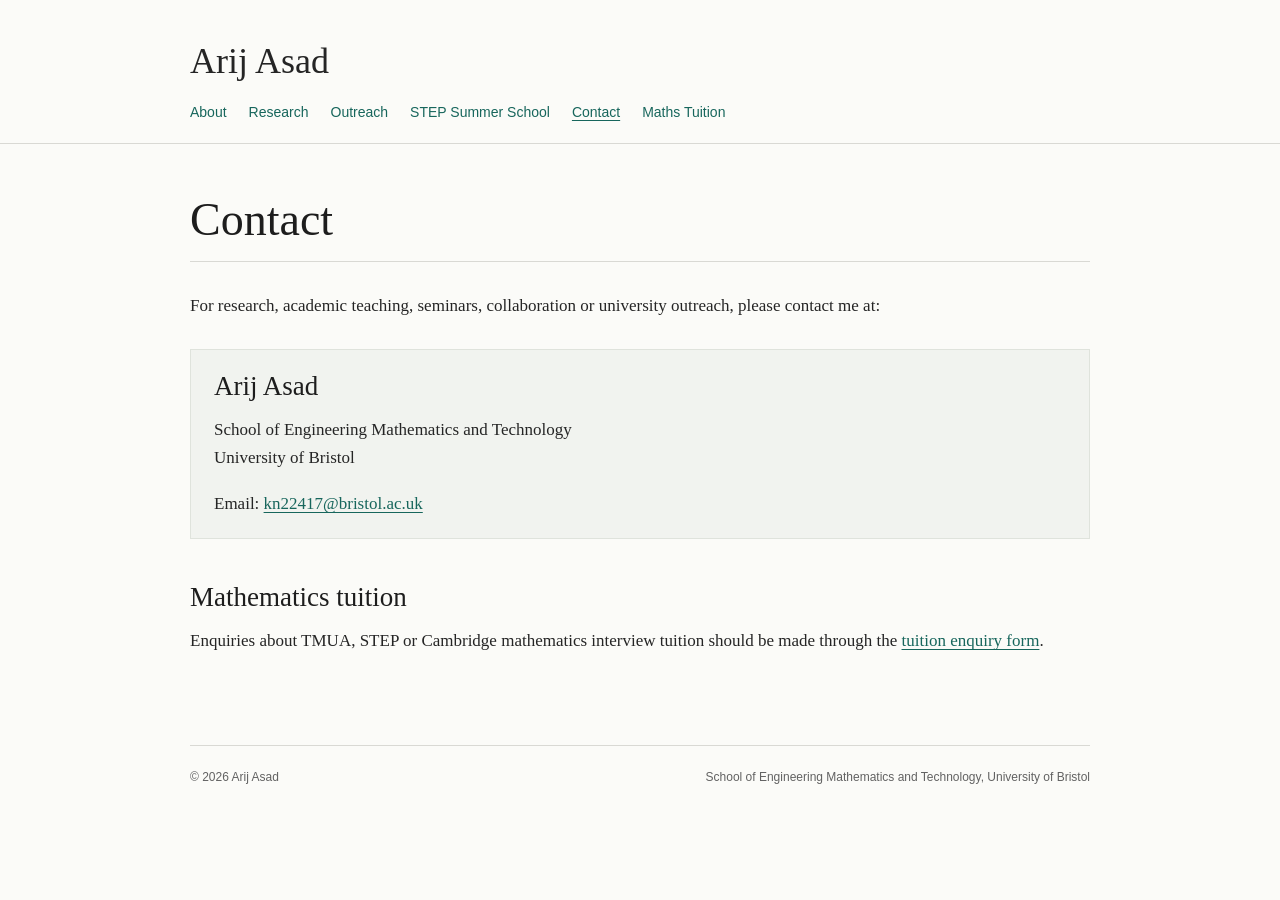
==== contact/index.html @ 87d7350c "Publish academic website" ====
<!doctype html>
<html lang="en-GB">
<head>
  <meta charset="utf-8"><meta name="viewport" content="width=device-width, initial-scale=1">
  <title>Contact | Arij Asad</title>
  <meta name="description" content="Contact Arij Asad about fluid dynamics research, academic teaching or mathematics outreach.">
  <link rel="canonical" href="https://www.arijasad.com/contact/">
  <link rel="icon" href="/favicon.svg" type="image/svg+xml"><link rel="stylesheet" href="/site.css">
  <meta property="og:type" content="website"><meta property="og:site_name" content="Arij Asad"><meta property="og:title" content="Contact | Arij Asad"><meta property="og:description" content="Contact Arij Asad about research, academic teaching or outreach."><meta property="og:url" content="https://www.arijasad.com/contact/"><meta property="og:image" content="https://www.arijasad.com/assets/turbulent-plume-research.webp">
</head>
<body>
  <a class="skip-link" href="#main-content">Skip to content</a>
  <header class="site-header"><div class="site-width"><a class="site-name" href="/">Arij Asad</a><nav aria-label="Main navigation"><a href="/">About</a><a href="/research/">Research</a><a href="/outreach/">Outreach</a><a href="/she-talks-science-step/">STEP Summer School</a><a href="/contact/" aria-current="page">Contact</a><a href="https://maths.arijasad.com/">Maths Tuition</a></nav></div></header>
  <div class="site-width"><main id="main-content">
    <h1>Contact</h1>
    <p>For research, academic teaching, seminars, collaboration or university outreach, please contact me at:</p>
    <div class="contact-block"><h2>Arij Asad</h2><p>School of Engineering Mathematics and Technology<br>University of Bristol</p><p>Email: <a href="mailto:kn22417@bristol.ac.uk">kn22417@bristol.ac.uk</a></p></div>
    <h2>Mathematics tuition</h2>
    <p>Enquiries about TMUA, STEP or Cambridge mathematics interview tuition should be made through the <a href="https://maths.arijasad.com/contact.html#enquiry-form">tuition enquiry form</a>.</p>
  </main></div>
  <footer class="site-footer site-width"><p>© 2026 Arij Asad</p><p>School of Engineering Mathematics and Technology, University of Bristol</p></footer>
</body>
</html>
---- site.css ----
:root {
  --text: #252525;
  --muted: #626262;
  --link: #17665c;
  --link-dark: #0e4d45;
  --rule: #d9d9d4;
  --background: #fbfbf8;
  --soft: #f1f3ef;
  --serif: Georgia, "Times New Roman", serif;
  --sans: Arial, Helvetica, sans-serif;
}

* { box-sizing: border-box; }
html { scroll-behavior: smooth; }
body {
  margin: 0;
  background: var(--background);
  color: var(--text);
  font-family: var(--serif);
  font-size: 17px;
  line-height: 1.68;
  -webkit-font-smoothing: antialiased;
}

a { color: var(--link); text-underline-offset: 3px; }
a:hover, a:focus-visible { color: var(--link-dark); }
img { display: block; max-width: 100%; height: auto; }

.skip-link {
  position: absolute;
  left: -9999px;
  top: 8px;
  padding: 8px 12px;
  background: white;
  z-index: 10;
}
.skip-link:focus { left: 8px; }

.site-width {
  width: min(900px, calc(100% - 42px));
  margin-inline: auto;
}

.site-header {
  padding: 42px 0 19px;
  border-bottom: 1px solid var(--rule);
}

.site-name {
  color: var(--text);
  font-size: 36px;
  line-height: 1.1;
  text-decoration: none;
}

.site-header nav {
  display: flex;
  flex-wrap: wrap;
  gap: 7px 22px;
  margin-top: 18px;
  font-family: var(--sans);
  font-size: 14px;
}

.site-header nav a { color: var(--link); text-decoration: none; }
.site-header nav a:hover,
.site-header nav a:focus-visible,
.site-header nav a[aria-current="page"] { text-decoration: underline; }

main { padding: 48px 0 72px; }

h1, h2, h3 {
  color: #1d1d1d;
  font-family: var(--serif);
  font-weight: 400;
  line-height: 1.22;
}

h1 {
  margin: 0 0 30px;
  padding-bottom: 13px;
  border-bottom: 1px solid var(--rule);
  font-size: clamp(34px, 5vw, 46px);
}

h2 { margin: 42px 0 13px; font-size: 27px; }
h3 { margin: 29px 0 8px; font-size: 20px; }
p { margin: 0 0 17px; }
ul, ol { margin: 8px 0 22px; padding-left: 25px; }
li { margin-bottom: 7px; }

.intro { color: #343434; font-size: 19px; line-height: 1.65; }

.home-photo { float: right; width: 210px; margin: 2px 0 22px 34px; }
.home-photo img,
.content-image img { border: 1px solid #d3d3ce; padding: 5px; background: white; }

figure { margin: 30px 0; }
figcaption {
  margin-top: 7px;
  color: var(--muted);
  font-family: var(--sans);
  font-size: 12px;
  line-height: 1.5;
}

.content-image { width: min(100%, 650px); }
.content-image.medium { width: min(100%, 560px); }
.content-image.small { width: min(100%, 430px); }

.quick-links {
  display: flex;
  flex-wrap: wrap;
  gap: 8px 20px;
  margin: 26px 0 34px;
  padding: 14px 0;
  border-top: 1px solid var(--rule);
  border-bottom: 1px solid var(--rule);
  font-family: var(--sans);
  font-size: 14px;
}

.interest-list { columns: 2; column-gap: 45px; max-width: 720px; }
.detail-list { margin: 18px 0 28px; }
.detail-list dt {
  float: left;
  clear: left;
  width: 115px;
  color: var(--muted);
  font-family: var(--sans);
  font-size: 13px;
}
.detail-list dd { margin: 0 0 8px 125px; }

.research-note {
  margin: 25px 0;
  padding: 18px 21px;
  border-left: 3px solid var(--link);
  background: var(--soft);
}

.publication-list { padding-left: 23px; }
.publication-list li { margin-bottom: 13px; }
.plain-sections section + section {
  margin-top: 39px;
  padding-top: 1px;
  border-top: 1px solid var(--rule);
}
.programme { margin-bottom: 25px; }
.programme h3 { margin-bottom: 5px; }
.programme p { margin-bottom: 8px; }

.contact-block {
  margin: 28px 0;
  padding: 20px 23px;
  background: var(--soft);
  border: 1px solid #dfe3dc;
}
.contact-block h2 { margin-top: 0; }
.contact-block p:last-child { margin-bottom: 0; }

.site-footer {
  display: flex;
  justify-content: space-between;
  gap: 25px;
  padding: 22px 0 45px;
  border-top: 1px solid var(--rule);
  color: var(--muted);
  font-family: var(--sans);
  font-size: 12px;
  line-height: 1.5;
}
.site-footer p { margin: 0; }

@media (max-width: 650px) {
  body { font-size: 16px; }
  .site-width { width: min(100% - 30px, 900px); }
  .site-header { padding-top: 28px; }
  .site-name { font-size: 31px; }
  main { padding-top: 35px; }
  h1 { font-size: 34px; }
  h2 { font-size: 24px; }
  .home-photo { float: none; width: min(230px, 70%); margin: 0 0 27px; }
  .interest-list { columns: 1; }
  .detail-list dt { float: none; width: auto; margin-bottom: 1px; }
  .detail-list dd { margin-left: 0; margin-bottom: 12px; }
  .site-footer { display: block; }
  .site-footer p + p { margin-top: 7px; }
}
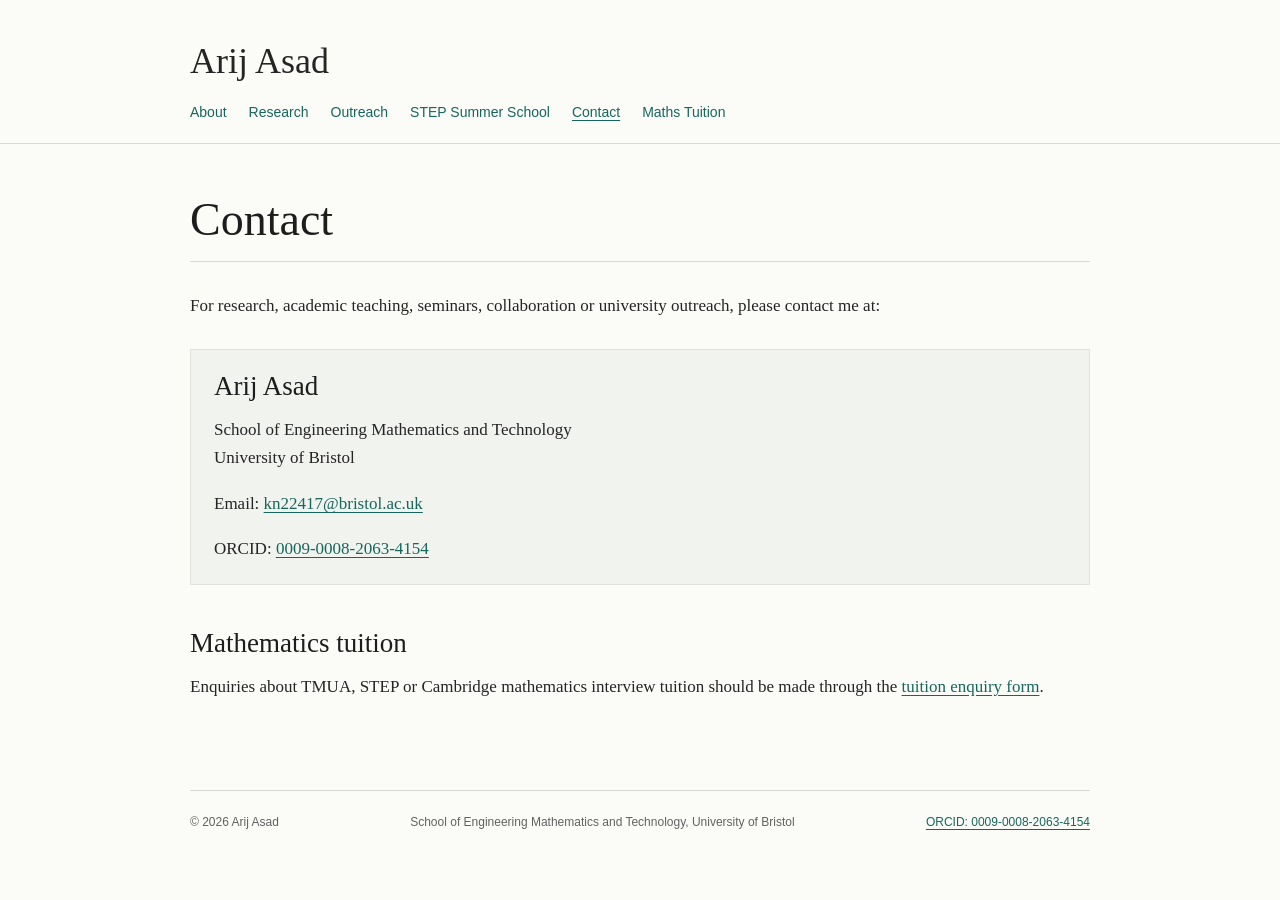
==== commit f88931bf: "Add ORCID to academic website" ====
--- a/contact/index.html
+++ b/contact/index.html
@@ -14,10 +14,10 @@
   <div class="site-width"><main id="main-content">
     <h1>Contact</h1>
     <p>For research, academic teaching, seminars, collaboration or university outreach, please contact me at:</p>
-    <div class="contact-block"><h2>Arij Asad</h2><p>School of Engineering Mathematics and Technology<br>University of Bristol</p><p>Email: <a href="mailto:kn22417@bristol.ac.uk">kn22417@bristol.ac.uk</a></p></div>
+    <div class="contact-block"><h2>Arij Asad</h2><p>School of Engineering Mathematics and Technology<br>University of Bristol</p><p>Email: <a href="mailto:kn22417@bristol.ac.uk">kn22417@bristol.ac.uk</a></p><p>ORCID: <a href="https://orcid.org/0009-0008-2063-4154" rel="me">0009-0008-2063-4154</a></p></div>
     <h2>Mathematics tuition</h2>
     <p>Enquiries about TMUA, STEP or Cambridge mathematics interview tuition should be made through the <a href="https://maths.arijasad.com/contact.html#enquiry-form">tuition enquiry form</a>.</p>
   </main></div>
-  <footer class="site-footer site-width"><p>© 2026 Arij Asad</p><p>School of Engineering Mathematics and Technology, University of Bristol</p></footer>
+  <footer class="site-footer site-width"><p>© 2026 Arij Asad</p><p>School of Engineering Mathematics and Technology, University of Bristol</p><p><a href="https://orcid.org/0009-0008-2063-4154" rel="me">ORCID: 0009-0008-2063-4154</a></p></footer>
 </body>
 </html>
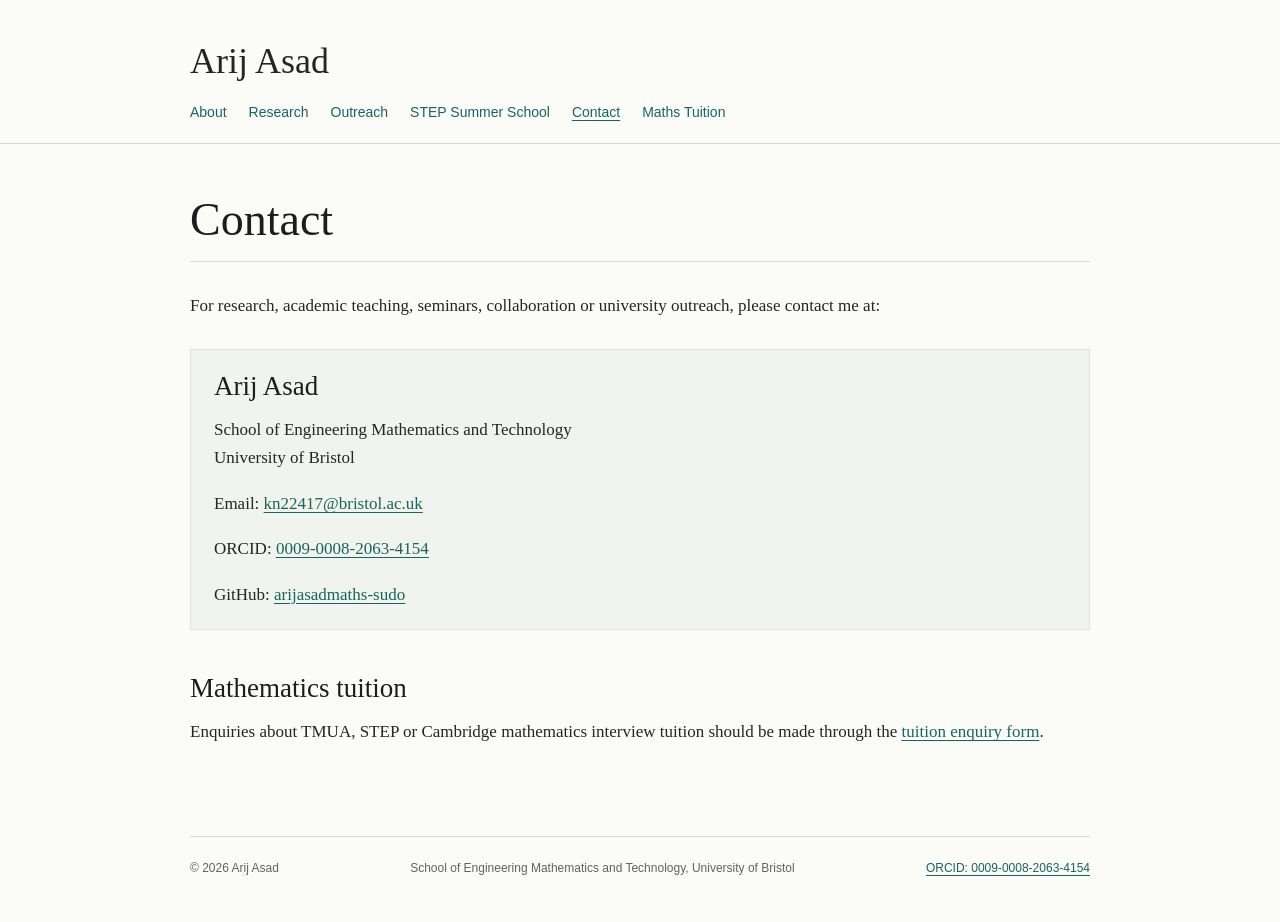
==== commit 9c67d7ee: "Connect GitHub to academic profile" ====
--- a/contact/index.html
+++ b/contact/index.html
@@ -14,7 +14,7 @@
   <div class="site-width"><main id="main-content">
     <h1>Contact</h1>
     <p>For research, academic teaching, seminars, collaboration or university outreach, please contact me at:</p>
-    <div class="contact-block"><h2>Arij Asad</h2><p>School of Engineering Mathematics and Technology<br>University of Bristol</p><p>Email: <a href="mailto:kn22417@bristol.ac.uk">kn22417@bristol.ac.uk</a></p><p>ORCID: <a href="https://orcid.org/0009-0008-2063-4154" rel="me">0009-0008-2063-4154</a></p></div>
+    <div class="contact-block"><h2>Arij Asad</h2><p>School of Engineering Mathematics and Technology<br>University of Bristol</p><p>Email: <a href="mailto:kn22417@bristol.ac.uk">kn22417@bristol.ac.uk</a></p><p>ORCID: <a href="https://orcid.org/0009-0008-2063-4154" rel="me">0009-0008-2063-4154</a></p><p>GitHub: <a href="https://github.com/arijasadmaths-sudo" rel="me">arijasadmaths-sudo</a></p></div>
     <h2>Mathematics tuition</h2>
     <p>Enquiries about TMUA, STEP or Cambridge mathematics interview tuition should be made through the <a href="https://maths.arijasad.com/contact.html#enquiry-form">tuition enquiry form</a>.</p>
   </main></div>
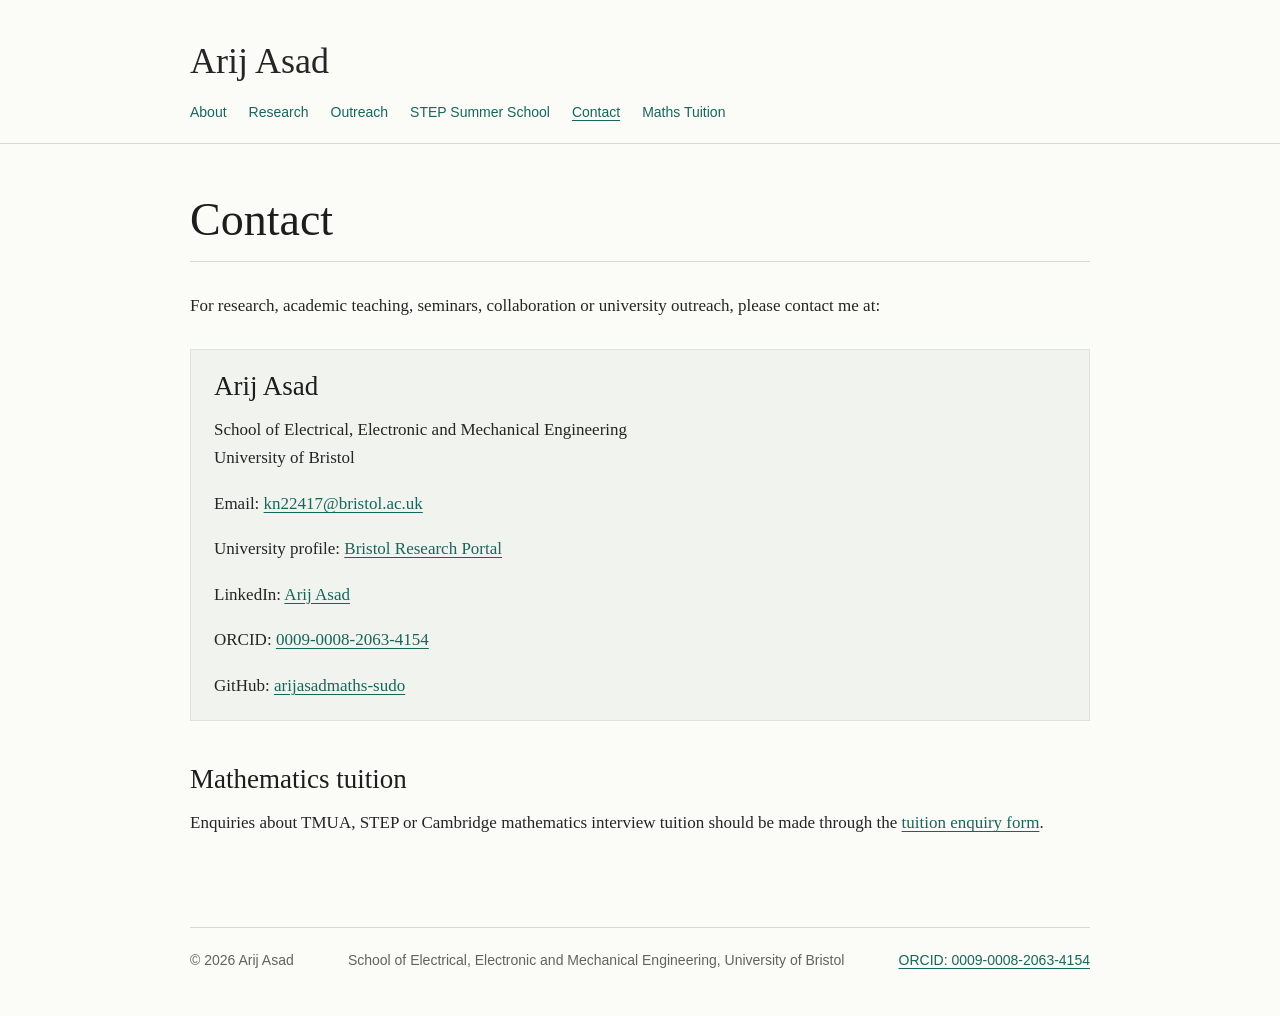
==== commit 01d57b70: "Update academic profile content and accessibility" ====
--- a/contact/index.html
+++ b/contact/index.html
@@ -14,10 +14,10 @@
   <div class="site-width"><main id="main-content">
     <h1>Contact</h1>
     <p>For research, academic teaching, seminars, collaboration or university outreach, please contact me at:</p>
-    <div class="contact-block"><h2>Arij Asad</h2><p>School of Engineering Mathematics and Technology<br>University of Bristol</p><p>Email: <a href="mailto:kn22417@bristol.ac.uk">kn22417@bristol.ac.uk</a></p><p>ORCID: <a href="https://orcid.org/0009-0008-2063-4154" rel="me">0009-0008-2063-4154</a></p><p>GitHub: <a href="https://github.com/arijasadmaths-sudo" rel="me">arijasadmaths-sudo</a></p></div>
+    <div class="contact-block"><h2>Arij Asad</h2><p>School of Electrical, Electronic and Mechanical Engineering<br>University of Bristol</p><p>Email: <a href="mailto:kn22417@bristol.ac.uk">kn22417@bristol.ac.uk</a></p><p>University profile: <a href="https://research-information.bris.ac.uk/en/persons/arij-asad/" rel="me">Bristol Research Portal</a></p><p>LinkedIn: <a href="https://uk.linkedin.com/in/arij-asad-691b4318a" rel="me">Arij Asad</a></p><p>ORCID: <a href="https://orcid.org/0009-0008-2063-4154" rel="me">0009-0008-2063-4154</a></p><p>GitHub: <a href="https://github.com/arijasadmaths-sudo" rel="me">arijasadmaths-sudo</a></p></div>
     <h2>Mathematics tuition</h2>
     <p>Enquiries about TMUA, STEP or Cambridge mathematics interview tuition should be made through the <a href="https://maths.arijasad.com/contact.html#enquiry-form">tuition enquiry form</a>.</p>
   </main></div>
-  <footer class="site-footer site-width"><p>© 2026 Arij Asad</p><p>School of Engineering Mathematics and Technology, University of Bristol</p><p><a href="https://orcid.org/0009-0008-2063-4154" rel="me">ORCID: 0009-0008-2063-4154</a></p></footer>
+  <footer class="site-footer site-width"><p>© 2026 Arij Asad</p><p>School of Electrical, Electronic and Mechanical Engineering, University of Bristol</p><p><a href="https://orcid.org/0009-0008-2063-4154" rel="me">ORCID: 0009-0008-2063-4154</a></p></footer>
 </body>
 </html>
--- a/site.css
+++ b/site.css
@@ -100,7 +100,7 @@
   margin-top: 7px;
   color: var(--muted);
   font-family: var(--sans);
-  font-size: 12px;
+  font-size: 14px;
   line-height: 1.5;
 }
 
@@ -167,7 +167,7 @@
   border-top: 1px solid var(--rule);
   color: var(--muted);
   font-family: var(--sans);
-  font-size: 12px;
+  font-size: 14px;
   line-height: 1.5;
 }
 .site-footer p { margin: 0; }
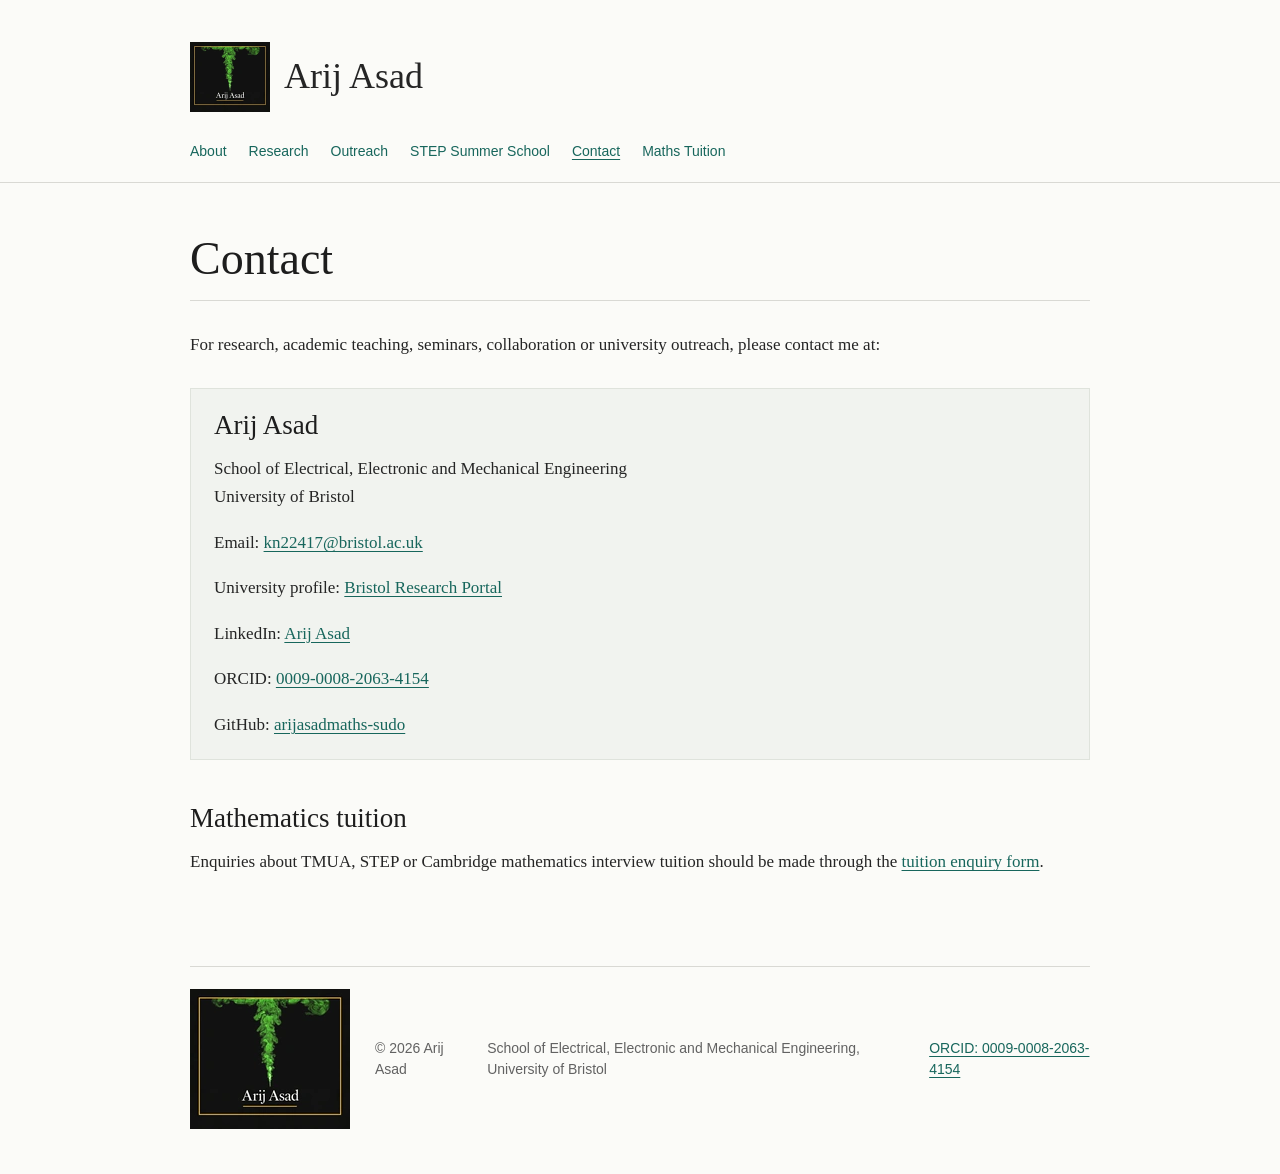
==== commit e454a42f: "Add final plume logo to site headers and footers" ====
--- a/contact/index.html
+++ b/contact/index.html
@@ -5,19 +5,20 @@
   <title>Contact | Arij Asad</title>
   <meta name="description" content="Contact Arij Asad about fluid dynamics research, academic teaching or mathematics outreach.">
   <link rel="canonical" href="https://www.arijasad.com/contact/">
-  <link rel="icon" href="/favicon.svg" type="image/svg+xml"><link rel="stylesheet" href="/site.css">
-  <meta property="og:type" content="website"><meta property="og:site_name" content="Arij Asad"><meta property="og:title" content="Contact | Arij Asad"><meta property="og:description" content="Contact Arij Asad about research, academic teaching or outreach."><meta property="og:url" content="https://www.arijasad.com/contact/"><meta property="og:image" content="https://www.arijasad.com/assets/turbulent-plume-research.webp">
+  <link rel="icon" href="/favicon.svg" type="image/svg+xml"><link rel="stylesheet" href="/site.css?v=ca6dcce002">
+  <meta property="og:type" content="website"><meta property="og:site_name" content="Arij Asad"><meta property="og:title" content="Contact | Arij Asad"><meta property="og:description" content="Contact Arij Asad about research, academic teaching or outreach."><meta property="og:url" content="https://www.arijasad.com/contact/"><meta property="og:image" content="https://www.arijasad.com/assets/social-preview.png">
+  <meta name="twitter:card" content="summary_large_image"><meta name="twitter:title" content="Contact | Arij Asad"><meta name="twitter:description" content="Contact Arij Asad about research, academic teaching or outreach."><meta name="twitter:image" content="https://www.arijasad.com/assets/social-preview.png">
 </head>
 <body>
   <a class="skip-link" href="#main-content">Skip to content</a>
-  <header class="site-header"><div class="site-width"><a class="site-name" href="/">Arij Asad</a><nav aria-label="Main navigation"><a href="/">About</a><a href="/research/">Research</a><a href="/outreach/">Outreach</a><a href="/she-talks-science-step/">STEP Summer School</a><a href="/contact/" aria-current="page">Contact</a><a href="https://maths.arijasad.com/">Maths Tuition</a></nav></div></header>
+  <header class="site-header"><div class="site-width"><a class="site-name" href="/"><img class="brand-logo" src="/assets/arij-asad-logo-160.webp" width="160" height="140" alt="" decoding="async"><span>Arij Asad</span></a><nav aria-label="Main navigation"><a href="/">About</a><a href="/research/">Research</a><a href="/outreach/">Outreach</a><a href="/she-talks-science-step/">STEP Summer School</a><a href="/contact/" aria-current="page">Contact</a><a href="https://maths.arijasad.com/">Maths Tuition</a></nav></div></header>
   <div class="site-width"><main id="main-content">
     <h1>Contact</h1>
     <p>For research, academic teaching, seminars, collaboration or university outreach, please contact me at:</p>
-    <div class="contact-block"><h2>Arij Asad</h2><p>School of Electrical, Electronic and Mechanical Engineering<br>University of Bristol</p><p>Email: <a href="mailto:kn22417@bristol.ac.uk">kn22417@bristol.ac.uk</a></p><p>University profile: <a href="https://research-information.bris.ac.uk/en/persons/arij-asad/" rel="me">Bristol Research Portal</a></p><p>LinkedIn: <a href="https://uk.linkedin.com/in/arij-asad-691b4318a" rel="me">Arij Asad</a></p><p>ORCID: <a href="https://orcid.org/0009-0008-2063-4154" rel="me">0009-0008-2063-4154</a></p><p>GitHub: <a href="https://github.com/arijasadmaths-sudo" rel="me">arijasadmaths-sudo</a></p></div>
+    <div class="contact-block"><h2>Arij Asad</h2><p>School of Electrical, Electronic and Mechanical Engineering<br>University of Bristol</p><p>Email: <a href="mailto:kn22417@bristol.ac.uk">kn22417@bristol.ac.uk</a></p><p>University profile: <a href="https://research-information.bris.ac.uk/en/persons/arij-asad/" rel="me">Bristol Research Portal</a></p><p>LinkedIn: <a href="https://www.linkedin.com/in/arij-asad-691b4318a/" rel="me">Arij Asad</a></p><p>ORCID: <a href="https://orcid.org/0009-0008-2063-4154" rel="me">0009-0008-2063-4154</a></p><p>GitHub: <a href="https://github.com/arijasadmaths-sudo" rel="me">arijasadmaths-sudo</a></p></div>
     <h2>Mathematics tuition</h2>
     <p>Enquiries about TMUA, STEP or Cambridge mathematics interview tuition should be made through the <a href="https://maths.arijasad.com/contact.html#enquiry-form">tuition enquiry form</a>.</p>
   </main></div>
-  <footer class="site-footer site-width"><p>© 2026 Arij Asad</p><p>School of Electrical, Electronic and Mechanical Engineering, University of Bristol</p><p><a href="https://orcid.org/0009-0008-2063-4154" rel="me">ORCID: 0009-0008-2063-4154</a></p></footer>
+  <footer class="site-footer site-width"><a class="footer-logo" href="/" aria-label="Arij Asad home"><img src="/assets/arij-asad-logo-384.webp" srcset="/assets/arij-asad-logo-160.webp 160w, /assets/arij-asad-logo-384.webp 384w" sizes="160px" width="384" height="337" alt="Arij Asad" loading="lazy" decoding="async"></a><p>© 2026 Arij Asad</p><p>School of Electrical, Electronic and Mechanical Engineering, University of Bristol</p><p><a href="https://orcid.org/0009-0008-2063-4154" rel="me">ORCID: 0009-0008-2063-4154</a></p></footer>
 </body>
 </html>
--- a/site.css
+++ b/site.css
@@ -47,11 +47,35 @@
 }
 
 .site-name {
+  display: inline-flex;
+  align-items: center;
+  gap: 14px;
   color: var(--text);
   font-size: 36px;
   line-height: 1.1;
   text-decoration: none;
 }
+
+.site-name .brand-logo {
+  width: 80px;
+  height: 70px;
+  flex: 0 0 80px;
+}
+
+.site-name:focus-visible,
+.footer-logo:focus-visible {
+  outline: 3px solid var(--link);
+  outline-offset: 5px;
+}
+
+.footer-logo {
+  display: block;
+  width: 160px;
+  max-width: 100%;
+  flex: 0 0 160px;
+}
+
+.footer-logo img { width: 100%; height: auto; }
 
 .site-header nav {
   display: flex;
@@ -161,6 +185,7 @@
 
 .site-footer {
   display: flex;
+  align-items: center;
   justify-content: space-between;
   gap: 25px;
   padding: 22px 0 45px;
@@ -172,11 +197,23 @@
 }
 .site-footer p { margin: 0; }
 
+.profile-links {
+  display: flex;
+  flex-wrap: wrap;
+  gap: 8px 22px;
+  padding: 0;
+  list-style: none;
+  font-family: var(--sans);
+  font-size: 14px;
+}
+.profile-links li { margin: 0; }
+
 @media (max-width: 650px) {
   body { font-size: 16px; }
   .site-width { width: min(100% - 30px, 900px); }
   .site-header { padding-top: 28px; }
   .site-name { font-size: 31px; }
+  .site-name .brand-logo { width: 64px; height: 56px; flex-basis: 64px; }
   main { padding-top: 35px; }
   h1 { font-size: 34px; }
   h2 { font-size: 24px; }
@@ -185,5 +222,6 @@
   .detail-list dt { float: none; width: auto; margin-bottom: 1px; }
   .detail-list dd { margin-left: 0; margin-bottom: 12px; }
   .site-footer { display: block; }
+  .site-footer .footer-logo { margin-bottom: 18px; }
   .site-footer p + p { margin-top: 7px; }
 }
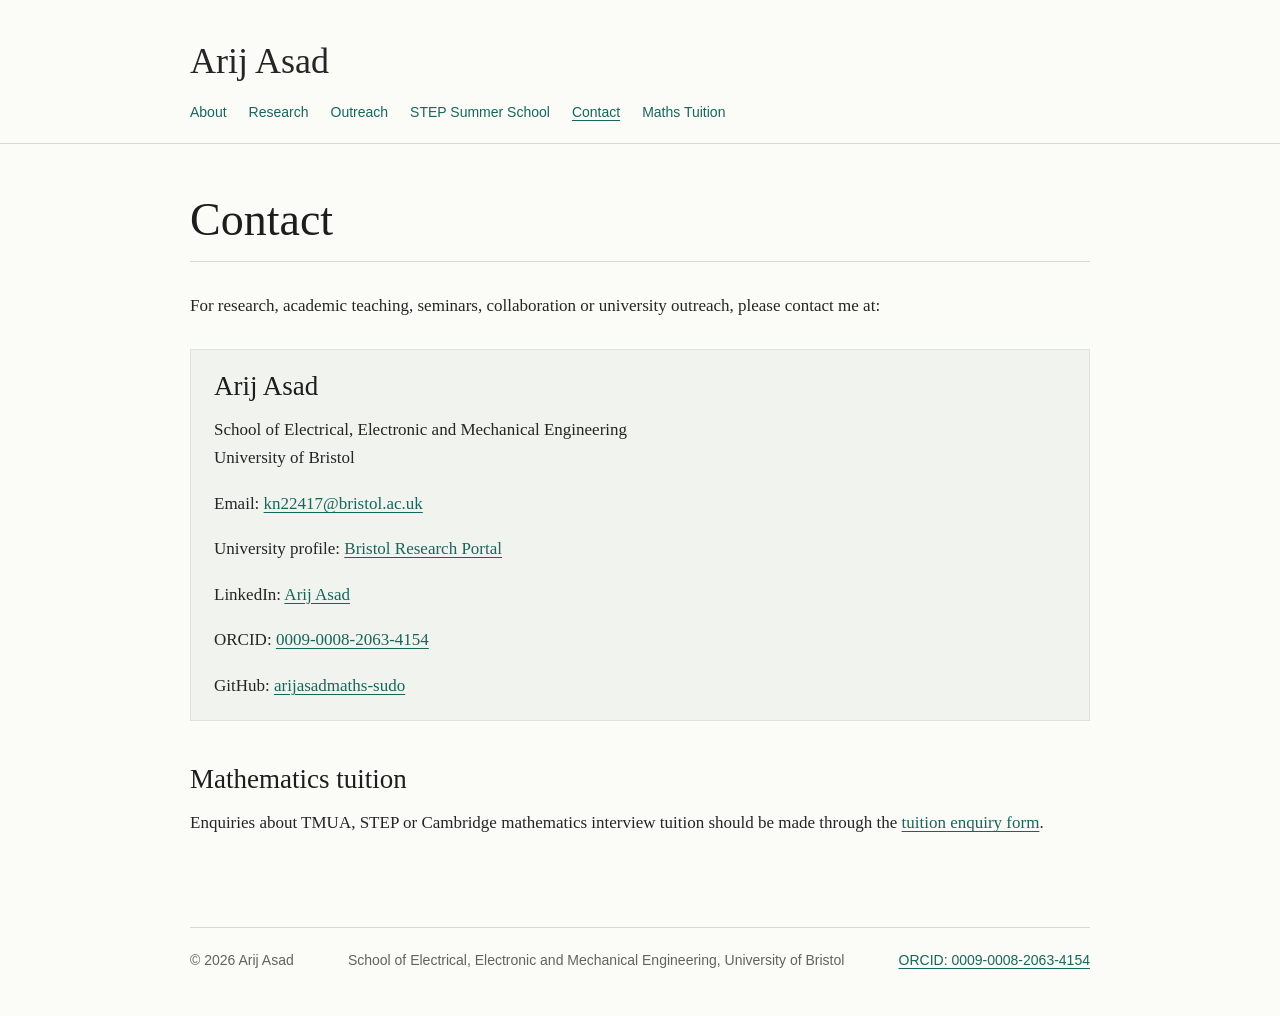
==== commit 41f7e644: "Restore text branding and use plume logo as browser favicon" ====
--- a/contact/index.html
+++ b/contact/index.html
@@ -5,13 +5,15 @@
   <title>Contact | Arij Asad</title>
   <meta name="description" content="Contact Arij Asad about fluid dynamics research, academic teaching or mathematics outreach.">
   <link rel="canonical" href="https://www.arijasad.com/contact/">
-  <link rel="icon" href="/favicon.svg" type="image/svg+xml"><link rel="stylesheet" href="/site.css?v=ca6dcce002">
+  <link rel="icon" href="/favicon.ico?v=dd9f0d4a0c" sizes="16x16 32x32 48x48 64x64">
+<link rel="icon" href="/plume-favicon-32.png" type="image/png" sizes="32x32">
+<link rel="icon" href="/plume-favicon-64.png" type="image/png" sizes="64x64"><link rel="stylesheet" href="/site.css">
   <meta property="og:type" content="website"><meta property="og:site_name" content="Arij Asad"><meta property="og:title" content="Contact | Arij Asad"><meta property="og:description" content="Contact Arij Asad about research, academic teaching or outreach."><meta property="og:url" content="https://www.arijasad.com/contact/"><meta property="og:image" content="https://www.arijasad.com/assets/social-preview.png">
   <meta name="twitter:card" content="summary_large_image"><meta name="twitter:title" content="Contact | Arij Asad"><meta name="twitter:description" content="Contact Arij Asad about research, academic teaching or outreach."><meta name="twitter:image" content="https://www.arijasad.com/assets/social-preview.png">
 </head>
 <body>
   <a class="skip-link" href="#main-content">Skip to content</a>
-  <header class="site-header"><div class="site-width"><a class="site-name" href="/"><img class="brand-logo" src="/assets/arij-asad-logo-160.webp" width="160" height="140" alt="" decoding="async"><span>Arij Asad</span></a><nav aria-label="Main navigation"><a href="/">About</a><a href="/research/">Research</a><a href="/outreach/">Outreach</a><a href="/she-talks-science-step/">STEP Summer School</a><a href="/contact/" aria-current="page">Contact</a><a href="https://maths.arijasad.com/">Maths Tuition</a></nav></div></header>
+  <header class="site-header"><div class="site-width"><a class="site-name" href="/">Arij Asad</a><nav aria-label="Main navigation"><a href="/">About</a><a href="/research/">Research</a><a href="/outreach/">Outreach</a><a href="/she-talks-science-step/">STEP Summer School</a><a href="/contact/" aria-current="page">Contact</a><a href="https://maths.arijasad.com/">Maths Tuition</a></nav></div></header>
   <div class="site-width"><main id="main-content">
     <h1>Contact</h1>
     <p>For research, academic teaching, seminars, collaboration or university outreach, please contact me at:</p>
@@ -19,6 +21,6 @@
     <h2>Mathematics tuition</h2>
     <p>Enquiries about TMUA, STEP or Cambridge mathematics interview tuition should be made through the <a href="https://maths.arijasad.com/contact.html#enquiry-form">tuition enquiry form</a>.</p>
   </main></div>
-  <footer class="site-footer site-width"><a class="footer-logo" href="/" aria-label="Arij Asad home"><img src="/assets/arij-asad-logo-384.webp" srcset="/assets/arij-asad-logo-160.webp 160w, /assets/arij-asad-logo-384.webp 384w" sizes="160px" width="384" height="337" alt="Arij Asad" loading="lazy" decoding="async"></a><p>© 2026 Arij Asad</p><p>School of Electrical, Electronic and Mechanical Engineering, University of Bristol</p><p><a href="https://orcid.org/0009-0008-2063-4154" rel="me">ORCID: 0009-0008-2063-4154</a></p></footer>
+  <footer class="site-footer site-width"><p>© 2026 Arij Asad</p><p>School of Electrical, Electronic and Mechanical Engineering, University of Bristol</p><p><a href="https://orcid.org/0009-0008-2063-4154" rel="me">ORCID: 0009-0008-2063-4154</a></p></footer>
 </body>
 </html>
--- a/site.css
+++ b/site.css
@@ -47,35 +47,11 @@
 }
 
 .site-name {
-  display: inline-flex;
-  align-items: center;
-  gap: 14px;
   color: var(--text);
   font-size: 36px;
   line-height: 1.1;
   text-decoration: none;
 }
-
-.site-name .brand-logo {
-  width: 80px;
-  height: 70px;
-  flex: 0 0 80px;
-}
-
-.site-name:focus-visible,
-.footer-logo:focus-visible {
-  outline: 3px solid var(--link);
-  outline-offset: 5px;
-}
-
-.footer-logo {
-  display: block;
-  width: 160px;
-  max-width: 100%;
-  flex: 0 0 160px;
-}
-
-.footer-logo img { width: 100%; height: auto; }
 
 .site-header nav {
   display: flex;
@@ -185,7 +161,6 @@
 
 .site-footer {
   display: flex;
-  align-items: center;
   justify-content: space-between;
   gap: 25px;
   padding: 22px 0 45px;
@@ -213,7 +188,6 @@
   .site-width { width: min(100% - 30px, 900px); }
   .site-header { padding-top: 28px; }
   .site-name { font-size: 31px; }
-  .site-name .brand-logo { width: 64px; height: 56px; flex-basis: 64px; }
   main { padding-top: 35px; }
   h1 { font-size: 34px; }
   h2 { font-size: 24px; }
@@ -222,6 +196,5 @@
   .detail-list dt { float: none; width: auto; margin-bottom: 1px; }
   .detail-list dd { margin-left: 0; margin-bottom: 12px; }
   .site-footer { display: block; }
-  .site-footer .footer-logo { margin-bottom: 18px; }
   .site-footer p + p { margin-top: 7px; }
 }
